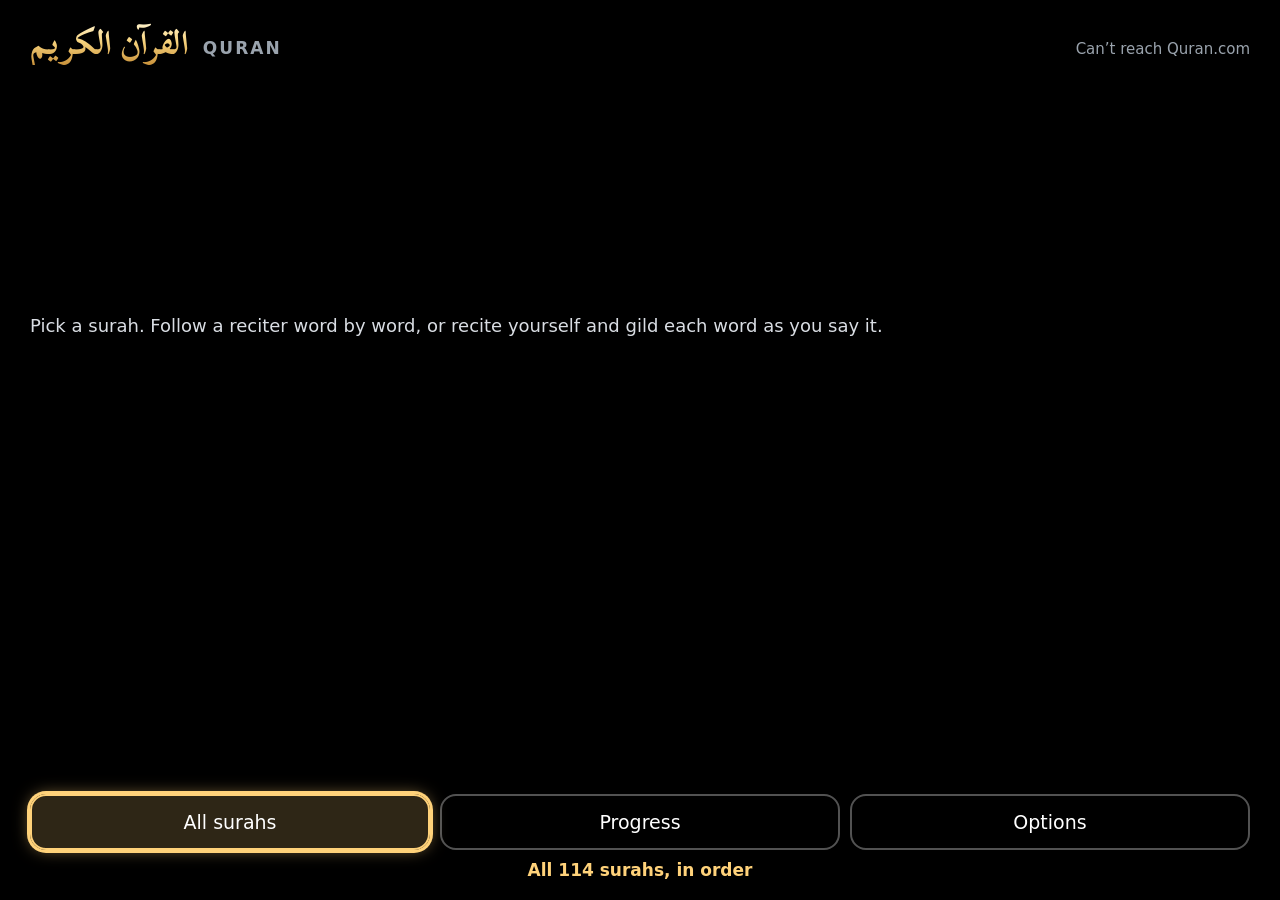
==== index.html @ 89f9471c "Photographer recheck fixes: medallion timing, whole-line box, unclear words - Follow the reciter: th" ====
<!doctype html>
<html lang="en">
<head>
  <meta charset="utf-8">
  <meta name="viewport" content="width=device-width, initial-scale=1">
  <meta name="application-name" content="Quran">
  <meta name="description" content="Follow a Quran recitation word by word on Meta Ray-Ban Display, or recite yourself: pinch on each word, or let your phone listen and gild each word as you say it. Text, word meanings and timing from Quran.com; recitations from QuranicAudio.">
  <meta name="mrbd-web-app-capable" content="yes">
  <meta name="robots" content="noindex, nofollow">
  <meta name="theme-color" content="#000000">
  <title>Quran</title>
  <link rel="icon" href="icon.svg" type="image/svg+xml">
  <link rel="preconnect" href="https://fonts.googleapis.com">
  <link rel="preconnect" href="https://fonts.gstatic.com" crossorigin>
  <!-- Three Arabic fonts (Options → Arabic font); only the one in use is downloaded. -->
  <link rel="stylesheet" href="https://fonts.googleapis.com/css2?family=Amiri+Quran&family=Noto+Naskh+Arabic:wght@500;700&family=Scheherazade+New:wght@500;700&display=swap">
  <link rel="stylesheet" href="style.css">
</head>
<body>
  <main>
    <!-- Home: carry on where you stopped, or pick a surah. -->
    <section id="home" class="screen" aria-labelledby="homeTitle">
      <header class="head">
        <h1 id="homeTitle"><span class="title-ar" lang="ar" dir="rtl">القرآن الكريم</span><span class="title-en">Quran</span></h1>
        <span class="headside"><span id="homeNote" class="dim"></span><span class="batt" data-batt hidden></span></span>
      </header>
      <button id="resume" class="card" data-tip="Carry on where you stopped" hidden>
        <span class="eyebrow">Continue</span>
        <span class="cardline"><span id="resumeName" class="big"></span><span id="resumeArabic" class="ar-name" lang="ar" dir="rtl"></span></span>
        <span id="resumeMeta" class="dim"></span>
      </button>
      <div id="picks" class="picks"></div>
      <p id="homeHint" class="hint" hidden>Pick a surah. Follow a reciter word by word, or recite yourself and gild each word as you say it.</p>
      <div class="row3">
        <button id="allSurahs" class="pill" data-tip="All 114 surahs, in order"><span>All surahs</span></button>
        <button id="homeProgress" class="pill" data-tip="Ayahs you recited, hints and time"><span>Progress</span></button>
        <button id="homeOptions" class="pill" data-tip="Reciter, font, effects and more"><span>Options</span></button>
      </div>
      <p id="tip-home" class="tip" aria-hidden="true"></p>
    </section>

    <!-- All 114 surahs. -->
    <section id="list" class="screen" aria-labelledby="listTitle" hidden>
      <header class="head">
        <h2 id="listTitle" tabindex="-1">Surahs</h2>
        <span id="tip-list" class="dim headtip" data-default="Swipe left or right to jump ten">Swipe left or right to jump ten</span>
      </header>
      <ol id="surahs" class="surahs"></ol>
    </section>

    <!-- Reader: one ayah at a time. Recited words are gilded; the word being said is brightest. -->
    <section id="reader" class="screen reader" aria-label="Recitation" hidden>
      <header class="topline">
        <span id="where" class="where"></span>
        <span id="who" class="who"><span id="liveDot" class="dot" aria-hidden="true"></span><span id="whoText"></span><span class="batt" data-batt hidden></span></span>
      </header>
      <div class="rule" aria-hidden="true"><span class="rule-gem"></span></div>
      <div id="textbox" class="textbox" tabindex="-1" aria-label="Ayah text">
        <p id="ayah" class="ayah" lang="ar" dir="rtl"></p>
        <span id="comet" class="comet" aria-hidden="true"></span>
      </div>
      <canvas id="fx" class="fx" aria-hidden="true"></canvas>
      <p id="gloss" class="gloss" aria-live="off"></p>
      <p id="meaning" class="meaning"></p>
      <div class="controls">
        <button id="prevAyah" class="round" aria-label="Previous ayah">
          <svg viewBox="0 0 24 24" aria-hidden="true"><path d="M6 5h2.2v14H6zM19 5.6v12.8a.8.8 0 0 1-1.2.7L9.5 12.7a.8.8 0 0 1 0-1.4l8.3-6.4a.8.8 0 0 1 1.2.7z"/></svg>
        </button>
        <button id="play" class="round primary" aria-label="Play">
          <svg id="playIcon" viewBox="0 0 24 24" aria-hidden="true"><path d="M8 5.4v13.2a.9.9 0 0 0 1.4.8l10.2-6.6a.9.9 0 0 0 0-1.6L9.4 4.6A.9.9 0 0 0 8 5.4z"/></svg>
          <svg id="pauseIcon" viewBox="0 0 24 24" aria-hidden="true" hidden><rect x="6" y="5" width="4.2" height="14" rx="1.2"/><rect x="13.8" y="5" width="4.2" height="14" rx="1.2"/></svg>
        </button>
        <button id="hint" class="round primary" aria-label="Hint for the next word" hidden>
          <svg viewBox="0 0 24 24" aria-hidden="true"><path d="M12 2.5a6.8 6.8 0 0 0-4 12.3c.6.5 1 1.2 1 2V18h6v-1.2c0-.8.4-1.5 1-2A6.8 6.8 0 0 0 12 2.5zM9.2 19.6h5.6v1a1.4 1.4 0 0 1-1.4 1.4h-2.8a1.4 1.4 0 0 1-1.4-1.4z"/></svg>
        </button>
        <button id="voice" class="round" aria-label="Follow my voice" aria-pressed="false" hidden>
          <svg viewBox="0 0 24 24" aria-hidden="true"><path d="M12 2.6a3.4 3.4 0 0 0-3.4 3.4v6a3.4 3.4 0 0 0 6.8 0V6A3.4 3.4 0 0 0 12 2.6z"/><path d="M6.2 11.2a.9.9 0 0 0-1.8 0 7.6 7.6 0 0 0 6.7 7.5v2.2a.9.9 0 0 0 1.8 0v-2.2a7.6 7.6 0 0 0 6.7-7.5.9.9 0 0 0-1.8 0 5.8 5.8 0 0 1-11.6 0z"/></svg>
        </button>
        <button id="nextAyah" class="round" aria-label="Next ayah">
          <svg viewBox="0 0 24 24" aria-hidden="true"><path d="M15.8 5H18v14h-2.2zM5 5.6v12.8a.8.8 0 0 0 1.2.7l8.3-6.4a.8.8 0 0 0 0-1.4L6.2 4.9a.8.8 0 0 0-1.2.7z"/></svg>
        </button>
        <button id="mode" class="round" aria-label="Recite it yourself">
          <svg id="modeListen" viewBox="0 0 24 24" aria-hidden="true"><path d="M12 3a8 8 0 0 0-8 8v5.5A2.5 2.5 0 0 0 6.5 19H8v-7H6v-1a6 6 0 0 1 12 0v1h-2v7h1.5a2.5 2.5 0 0 0 2.5-2.5V11a8 8 0 0 0-8-8z"/></svg>
          <svg id="modeRecite" viewBox="0 0 24 24" aria-hidden="true" hidden><path d="M9.5 2.8a1.7 1.7 0 0 1 1.7 1.7v6.1l.9-.1V8.3a1.7 1.7 0 1 1 3.4 0v2.5l.6-.1a1.7 1.7 0 0 1 2 1.6v3.4c0 3.6-2.6 6.5-6.1 6.5h-.6a6 6 0 0 1-5-2.7l-2.6-4a1.6 1.6 0 0 1 2.4-2.1l1.6 1.4V4.5a1.7 1.7 0 0 1 1.7-1.7z"/></svg>
        </button>
        <button id="readerOptions" class="round" aria-label="Options">
          <svg viewBox="0 0 24 24" aria-hidden="true"><circle cx="5" cy="12" r="2.2"/><circle cx="12" cy="12" r="2.2"/><circle cx="19" cy="12" r="2.2"/></svg>
        </button>
      </div>
      <p id="tip" class="tip" aria-hidden="true"></p>
    </section>

    <!-- Progress: what he marked and the hints he used, kept on the glasses. -->
    <section id="progress" class="screen" aria-labelledby="progTitle" hidden>
      <header class="head">
        <h2 id="progTitle" tabindex="-1">Your progress</h2>
        <span id="tip-progress" class="dim headtip" data-default="Kept on these glasses">Kept on these glasses</span>
      </header>
      <div id="progBody" class="progbody"></div>
      <p class="credit">These are the words and ayahs you marked yourself and the hints you used. They do not judge your recitation or your tajwīd.</p>
    </section>

    <!-- Options: swipe up/down to pick, left/right to change. -->
    <section id="options" class="screen" aria-labelledby="optTitle" hidden>
      <header class="head">
        <h2 id="optTitle">Options</h2>
        <span id="tip-options" class="dim headtip" data-default="Swipe left or right to change">Swipe left or right to change</span>
      </header>
      <div id="optRows" class="optrows"></div>
      <p class="credit">Text, meanings and timing: Quran.com. Recitations: QuranicAudio; “aligned” reciters: mp3quran.net. English: Saheeh International. It does not check tajwīd.</p>
    </section>

    <div id="toast" class="toast" role="status" aria-live="polite" hidden></div>
  </main>
  <audio id="audio" preload="none"></audio>
  <audio id="wordAudio" preload="none"></audio>
  <audio id="preview" preload="none"></audio>
  <script src="app.js"></script>
</body>
</html>
---- style.css ----
/* Quran on Meta Ray-Ban Display.
   The display is additive: black adds no light and reads as see-through, so the page stays black and
   only the words, a few hairlines and the focus glow are lit. Words not yet recited are a warm,
   restful white; recited words are gilded; the word being said is the brightest gold. Nothing moves
   on its own: the gilding advances only with the reciter or with the wearer's own marks. */
:root {
  --ink: #ffffff;
  --word: #ece7dc;              /* calm, slightly warm white */
  --word-ahead: rgba(236, 231, 220, 0.7); /* words still to come: dimmer than gold, so the eye follows the gilding */
  --soft: #d9dde3;
  --dim: #9aa3ad;
  --hair: rgba(255, 255, 255, 0.32);
  --gold: #ffd27a;
  --gold-soft: rgba(255, 210, 122, 0.18);
  --glow: 0 0 0 3px var(--gold), 0 0 16px rgba(255, 210, 122, 0.5);
  /* Gilding: pale highlight at the top of the letters, deep gold at the base. */
  --gilt: linear-gradient(180deg, #fff3cf 0%, #f6d27c 46%, #c9923b 100%);
  --gilt-now: linear-gradient(180deg, #fffdf4 0%, #ffe7a8 42%, #f4bf55 100%);
  /* Scheherazade New by default: open letterforms and sturdy strokes read best on the see-through
     display, and it carries every Uthmani mark. Amiri Quran and Noto Naskh are in Options → Arabic font. */
  --arabic: "Scheherazade New", "Amiri Quran", "Noto Naskh Arabic", serif;
  --arabic-weight: 500;
  --arabic-bold: 700;
}
/* Amiri Quran has one weight only; a synthetic bold would smear it. */
html[data-script="amiri"] { --arabic: "Amiri Quran", "Scheherazade New", serif; --arabic-weight: 400; --arabic-bold: 400; }
html[data-script="noto"] { --arabic: "Noto Naskh Arabic", "Scheherazade New", serif; --arabic-weight: 500; --arabic-bold: 700; }

* { box-sizing: border-box; }
[hidden] { display: none !important; }

html, body {
  margin: 0;
  inline-size: 100%;
  block-size: 100%;
  background: #000;
  color: var(--ink);
  font-family: system-ui, -apple-system, "Segoe UI", Roboto, sans-serif;
  -webkit-font-smoothing: antialiased;
}

main { block-size: 100%; position: relative; }

.screen {
  display: flex;
  flex-direction: column;
  gap: 14px;
  block-size: 100%;
  padding: 22px 30px 18px;
  overflow: hidden;
}

svg { fill: currentColor; }
p { margin: 0; }
h1, h2 { margin: 0; font-weight: 750; letter-spacing: -0.01em; }
h1 { font-size: 32px; }
h2 { font-size: 27px; }
h2:focus { outline: none; }
.dim { color: var(--dim); font-size: 15px; }
.head { display: flex; align-items: baseline; justify-content: space-between; gap: 12px; flex: none; }
/* Header explanations double as the screen's tip line: the focused row's explanation replaces the
   default text, then fades back. */
.headtip { text-align: end; min-inline-size: 0; white-space: nowrap; overflow: hidden; text-overflow: ellipsis; transition: color 160ms ease; }
.headtip.on { color: var(--gold); }
.headside { display: inline-flex; align-items: center; gap: 12px; }

/* Home title: the name of the Book in gilded script, the app's name small beside it. */
h1 { display: flex; align-items: baseline; gap: 14px; }
.title-ar {
  font-family: var(--arabic); font-weight: var(--arabic-bold); font-size: 34px; line-height: 1.25;
  background: var(--gilt); -webkit-background-clip: text; background-clip: text; color: transparent;
}
.title-en { font-size: 17px; font-weight: 650; letter-spacing: 0.12em; text-transform: uppercase; color: var(--dim); }

/* Glasses battery, when the browser reports it. */
.batt { display: inline-flex; align-items: center; gap: 5px; font-size: 14px; color: var(--dim); font-variant-numeric: tabular-nums; }
.batt svg { inline-size: 20px; block-size: 12px; }
.batt.low { color: #ff9d8a; }
.batt.charging { color: var(--gold); }

button {
  display: inline-grid; place-items: center;
  border: 2px solid var(--hair); background: transparent; color: var(--ink);
  font: inherit; cursor: pointer; padding: 0; outline: none;
  -webkit-tap-highlight-color: transparent;
}
button:focus { border-color: var(--gold); background: var(--gold-soft); box-shadow: var(--glow); }
button:active { transform: scale(0.95); }
button[disabled] { opacity: 0.35; }

/* ---- home ---------------------------------------------------------------------------------- */
.card {
  display: flex; flex-direction: column; align-items: flex-start; gap: 4px;
  inline-size: 100%; padding: 14px 20px 16px; border-radius: 20px; text-align: start; flex: none;
}
.eyebrow { font-size: 14px; letter-spacing: 0.08em; text-transform: uppercase; color: var(--gold); }
.cardline { display: flex; align-items: baseline; justify-content: space-between; gap: 16px; inline-size: 100%; }
.big { font-size: 30px; font-weight: 750; }
.ar-name { font-family: var(--arabic); font-weight: var(--arabic-weight); font-size: 34px; line-height: 1.2; color: var(--soft); }
button:focus .ar-name { background: var(--gilt); -webkit-background-clip: text; background-clip: text; color: transparent; }
.picks { display: grid; grid-template-columns: repeat(3, minmax(0, 1fr)); gap: 10px; flex: none; }
.pick { display: flex; flex-direction: column; align-items: center; gap: 2px; padding: 6px 6px 10px; border-radius: 16px; min-block-size: 92px; }
.pick .ar-name { font-size: 28px; line-height: 1.75; }
.pick .en { font-size: 15px; line-height: 1.2; color: var(--soft); white-space: nowrap; overflow: hidden; text-overflow: ellipsis; max-inline-size: 100%; }
.hint { font-size: 18px; line-height: 1.4; color: var(--soft); margin: auto 0; }
.row3 { display: grid; grid-template-columns: repeat(3, minmax(0, 1fr)); gap: 10px; flex: none; margin-top: auto; }
.pill { block-size: 56px; border-radius: 16px; font-size: 19px; }

/* ---- surah list ------------------------------------------------------------------------------ */
.surahs { list-style: none; margin: 0; padding: 8px 12px 14px; display: flex; flex-direction: column; gap: 8px; min-block-size: 0; overflow: auto; scrollbar-width: none; }
.surahs::-webkit-scrollbar { display: none; }
.surahs button {
  inline-size: 100%; display: grid; grid-template-columns: 44px minmax(0, 1fr) auto; align-items: center; justify-items: start; gap: 14px;
  padding: 6px 16px; border-radius: 16px; border-width: 1.5px; text-align: start; min-block-size: 64px;
}
.surahs button .num { justify-self: center; }
.surahs button .ar-name { justify-self: end; line-height: 1.6; }
.num { font-size: 17px; color: var(--dim); font-variant-numeric: tabular-nums; text-align: center; }
.names { min-inline-size: 0; display: flex; flex-direction: column; }
.names .en { font-size: 20px; white-space: nowrap; overflow: hidden; text-overflow: ellipsis; }
.names .sub { font-size: 14px; color: var(--dim); white-space: nowrap; overflow: hidden; text-overflow: ellipsis; }
.surahs .ar-name { font-size: 26px; }
.surahs button:focus .num { color: var(--gold); }

/* ---- reader --------------------------------------------------------------------------------- */
.reader { gap: 10px; padding-block-end: 12px; position: relative; }
.topline { display: flex; align-items: center; justify-content: space-between; gap: 12px; font-size: 15px; color: var(--dim); flex: none; min-block-size: 20px; }
.where { white-space: nowrap; overflow: hidden; text-overflow: ellipsis; color: var(--soft); } /* carries the surah and ayah: readable outdoors */
.who { display: inline-flex; align-items: center; gap: 8px; white-space: nowrap; font-variant-numeric: tabular-nums; }
.dot { inline-size: 8px; block-size: 8px; border-radius: 50%; background: var(--dim); }
.dot.live { background: var(--gold); box-shadow: 0 0 8px var(--gold); }
/* A fine gold rule under the top line with a small lozenge at its centre: with the ayah medallion,
   the only ornament. */
.rule {
  flex: none; position: relative; block-size: 1px; margin-block: -4px 0;
  background: linear-gradient(90deg, transparent, rgba(255, 210, 122, 0.55) 20%, rgba(255, 210, 122, 0.55) 80%, transparent);
}
.rule-gem {
  position: absolute; inset-inline-start: 50%; inset-block-start: 50%; inline-size: 7px; block-size: 7px;
  margin: -3.5px 0 0 -3.5px; transform: rotate(45deg); border: 1px solid rgba(255, 210, 122, 0.8); background: #000;
}

/* Its own layer, so the streak can pass behind the letters. */
.textbox { flex: 1; min-block-size: 0; overflow: hidden auto; scrollbar-width: none; display: flex; border-radius: 18px; outline: none; position: relative; isolation: isolate; }
.textbox::-webkit-scrollbar { display: none; }
/* In Recite myself the text itself takes the pinches; a gold frame says so (strong enough to read
   over a bright sky). */
.textbox:focus { box-shadow: inset 0 0 0 2px var(--gold); }
.ayah {
  margin: auto 0; inline-size: 100%; padding-inline: 6px;
  font-family: var(--arabic); font-weight: var(--arabic-weight); font-size: 44px; line-height: 1.95; text-align: center;
  word-spacing: 0.06em; color: var(--word);
}
/* Light follows the recitation: words still to come are the dimmest, gilded words glow gold and the
   word being said is the brightest thing on screen. */
/* A word never breaks across lines: Quran.com sends a pause sign inside its word after a space, and a
   break there carried the sign to the next line, over another word. */
.ayah .w { position: relative; color: var(--word-ahead); white-space: nowrap; }
.ayah .w.said, .ayah .w.now, .ayah .end.done {
  background: var(--gilt);
  -webkit-background-clip: text; background-clip: text;
  color: transparent;
  /* The gold is painted inside each word's box; pause marks such as ۛ and ۚ sit just outside the
     glyph box, so the box is widened (without moving anything) to keep them. */
  padding: 0.34em 0.3em; margin: -0.34em -0.3em;
}
/* The word being said: the brightest gold, a soft halo, and a gold line under it that does not rely
   on colour alone. */
.ayah .w.now {
  background: var(--gilt-now);
  -webkit-background-clip: text; background-clip: text;
  filter: drop-shadow(0 0 7px rgba(255, 196, 90, 0.55));
  text-decoration: underline 2px var(--gold); text-decoration-skip-ink: none; text-underline-offset: 0.42em;
}
/* Follow my voice: a word the phone heard but could not make out keeps its gold (never dimmer than the
   words still to come) and carries a dotted gold line that says "not sure". */
.ayah .w.said.unclear {
  text-decoration: underline dotted 2px var(--gold); text-decoration-skip-ink: none; text-underline-offset: 0.42em;
}
/* Where the wearer is in Recite myself: a gold line under the next word, at the text (not the box). */
.ayah .w.next {
  text-decoration: underline 2px rgba(255, 210, 122, 0.7); text-decoration-skip-ink: none; text-underline-offset: 0.42em;
}
.ayah .w.veiled {
  color: transparent;
  text-decoration: underline dotted 2px rgba(255, 255, 255, 0.35); text-decoration-skip-ink: none; text-underline-offset: 0.42em;
}
.ayah .w.veiled.next { text-decoration-color: rgba(255, 210, 122, 0.75); }
/* Hint, step one in Memorise: the first letter shows where the hidden word begins. */
.ayah .w.lettered::before {
  content: attr(data-first); position: absolute; inset-inline-start: 0; inset-block-start: 0;
  color: var(--gold);
}
/* Hint, step two: the word itself, still to be gilded by the wearer's own mark. */
.ayah .w.hinted {
  color: var(--word); opacity: 0.8;
  text-decoration: underline dotted 2px rgba(255, 210, 122, 0.75); text-decoration-skip-ink: none; text-underline-offset: 0.42em;
}
/* Solid gold: it carries the ayah number, and fine lines at lower light vanish outdoors. */
.ayah .end { color: #e9c27a; font-size: 0.82em; }
.ayah .end.done { filter: drop-shadow(0 0 6px rgba(255, 196, 90, 0.5)); }
.ayah.loading { font-family: inherit; font-size: 20px; color: var(--dim); }

/* ---- effects (Options → Effects; off with reduced motion). All run once on a change, none idle. */
/* Gilding arrives as a light passing through the letters, in reading direction (right to left). */
@keyframes gild-sweep { from { background-position: 0% 0, 0 0; } to { background-position: 100% 0, 0 0; } }
.fx-calm .ayah .w.said.sweep, .fx-full .ayah .w.said.sweep {
  background: linear-gradient(100deg, transparent 38%, #fff3cf 50%, transparent 62%), var(--gilt);
  background-size: 300% 100%, 100% 100%;
  -webkit-background-clip: text; background-clip: text;
  animation: gild-sweep 760ms cubic-bezier(0.3, 0.2, 0.5, 0.95) 1;
}
/* A soft streak from the last word to the word now being said (Follow the reciter). */
.comet {
  position: absolute; inset-block-start: 0; inset-inline-start: 0; inline-size: 0; block-size: 0;
  border-radius: 999px; pointer-events: none; opacity: 0; z-index: -1;
  background: radial-gradient(closest-side, rgba(255, 226, 150, 0.8), rgba(255, 196, 90, 0.28) 60%, transparent);
  filter: blur(6px);
}
/* Gold sparks when an ayah is complete. */
.fx { position: absolute; inset: 0; inline-size: 100%; block-size: 100%; pointer-events: none; }

.gloss { flex: none; min-block-size: 26px; text-align: center; font-size: 20px; color: var(--gold); white-space: nowrap; overflow: hidden; text-overflow: ellipsis; }
.gloss .tr { color: var(--soft); font-style: italic; }
/* Three lines of the English meaning; a longer one moves on with the recitation a line at a time and
   fades at the bottom while more follows (it was cut off in 18.5% of ayahs). */
.meaning {
  flex: none; font-size: 17px; line-height: 1.32; color: var(--soft); text-align: center;
  max-block-size: calc(3 * 1.32em); overflow: hidden;
}
.meaning.more { -webkit-mask-image: linear-gradient(to bottom, #000 64%, transparent); mask-image: linear-gradient(to bottom, #000 64%, transparent); }

.controls { display: flex; justify-content: center; align-items: center; gap: 18px; flex: none; }
.round { border-radius: 50%; inline-size: 64px; block-size: 64px; position: relative; }
.round svg { inline-size: 28px; block-size: 28px; }
/* Softer than pure white at rest, so the gilded text stays the brightest thing; focus makes it gold. */
.round.primary { inline-size: 80px; block-size: 80px; border: 3px solid rgba(236, 231, 220, 0.6); }
.round.primary svg { inline-size: 38px; block-size: 38px; }
#hint.primary { border-color: rgba(255, 210, 122, 0.85); color: var(--gold); }
/* Listening: the microphone button fills with gold light while the phone follows the voice (the Hint
   button beside it is a ring only), and the top line says Listening in gold. */
#voice.on { border-color: rgba(255, 210, 122, 0.85); color: var(--gold); background: var(--gold-soft); }
.who.listening { color: var(--gold); }
/* One line always, so a tip never shifts the text above it. */
.tip { flex: none; min-block-size: 22px; text-align: center; font-size: 17px; font-weight: 650; color: var(--gold); opacity: 0; margin-block-start: -4px; white-space: nowrap; overflow: hidden; text-overflow: ellipsis; }
.tip.on { opacity: 1; }

/* ---- progress ------------------------------------------------------------------------------- */
.progbody { display: flex; flex-direction: column; gap: 10px; min-block-size: 0; overflow: auto; scrollbar-width: none; padding: 3px 4px 6px; }
.progbody::-webkit-scrollbar { display: none; }
.prow { flex: none; padding: 10px 16px 12px; border: 1.5px solid var(--hair); border-radius: 16px; outline: none; }
.prow:focus { border-color: var(--gold); background: var(--gold-soft); box-shadow: var(--glow); }
.prow .lab { font-size: 13px; letter-spacing: 0.06em; text-transform: uppercase; color: var(--dim); }
.prow .val { font-size: 21px; font-weight: 700; margin-block-start: 2px; }
.prow .sub { font-size: 15px; color: var(--soft); margin-block-start: 2px; }
.bar { block-size: 4px; border-radius: 2px; background: rgba(255, 255, 255, 0.18); margin-block-start: 8px; overflow: hidden; }
.bar > span { display: block; block-size: 100%; background: var(--gilt); }
.prow ol { list-style: none; margin: 4px 0 0; padding: 0; display: flex; flex-direction: column; gap: 3px; font-size: 15px; color: var(--soft); }

/* ---- options -------------------------------------------------------------------------------- */
.optrows { display: flex; flex-direction: column; gap: 8px; min-block-size: 0; overflow: auto; scrollbar-width: none; padding: 8px 12px 14px; } /* room for the focus glow */
.optrows::-webkit-scrollbar { display: none; }
.orow {
  flex: none; display: grid; grid-template-columns: 150px minmax(0, 1fr); align-items: center; gap: 12px;
  min-block-size: 54px; padding: 0 16px; border: 1.5px solid var(--hair); border-radius: 16px; outline: none;
}
.orow .lab { font-size: 19px; }
.orow .val { display: flex; justify-content: space-between; align-items: center; font-size: 19px; font-weight: 700; min-inline-size: 0; }
.orow .val .v { white-space: nowrap; overflow: hidden; text-overflow: ellipsis; padding: 0 6px; }
.orow .arrow { color: var(--dim); font-size: 26px; line-height: 1; }
.orow:focus { border-color: var(--gold); background: var(--gold-soft); box-shadow: var(--glow); }
.orow:focus .arrow { color: var(--gold); }
/* Arabic font: a word in the chosen font beside its name. */
.orow .val .sample { font-family: var(--arabic); font-weight: var(--arabic-weight); font-size: 24px; line-height: 1.3; color: var(--gold); white-space: nowrap; }
/* While a reciter's voice previews, its name carries a small gold sound mark. */
.orow.previewing .v::after { content: " ♪"; color: var(--gold); }
/* The reset row is an action, not a choice: one centred label. */
.orow.action { grid-template-columns: 1fr; text-align: center; }
.orow.action .lab { font-weight: 700; }
.orow.action.armed { border-color: rgba(255, 157, 138, 0.9); }
/* Armed for the second pinch: the focus ring itself turns warning red, so it is not hidden under gold. */
.orow.action.armed:focus { border-color: #ff9d8a; background: rgba(255, 157, 138, 0.16); box-shadow: 0 0 0 3px #ff9d8a, 0 0 16px rgba(255, 157, 138, 0.5); }
.orow.action.armed .lab { color: #ffb8a8; }
.credit { flex: none; margin-top: auto; font-size: 13px; line-height: 1.35; color: var(--dim); }

/* ---- toast ---------------------------------------------------------------------------------- */
.toasting .topline, .toasting .head { opacity: 0; }
.toast {
  position: absolute; inset-inline: 0; inset-block-start: 14px; margin-inline: auto; inline-size: max-content; max-inline-size: 84%;
  padding: 8px 18px; border-radius: 999px; border: 1.5px solid rgba(255, 210, 122, 0.6);
  color: var(--ink); font-size: 17px; background: rgba(255, 210, 122, 0.14);
}

@media (prefers-reduced-motion: no-preference) {
  button, .orow, .prow { transition: box-shadow 140ms ease, background-color 140ms ease, border-color 140ms ease, transform 90ms ease; }
  .tip { transition: opacity 180ms ease; }
  .ayah .w { transition: filter 140ms ease; }
}
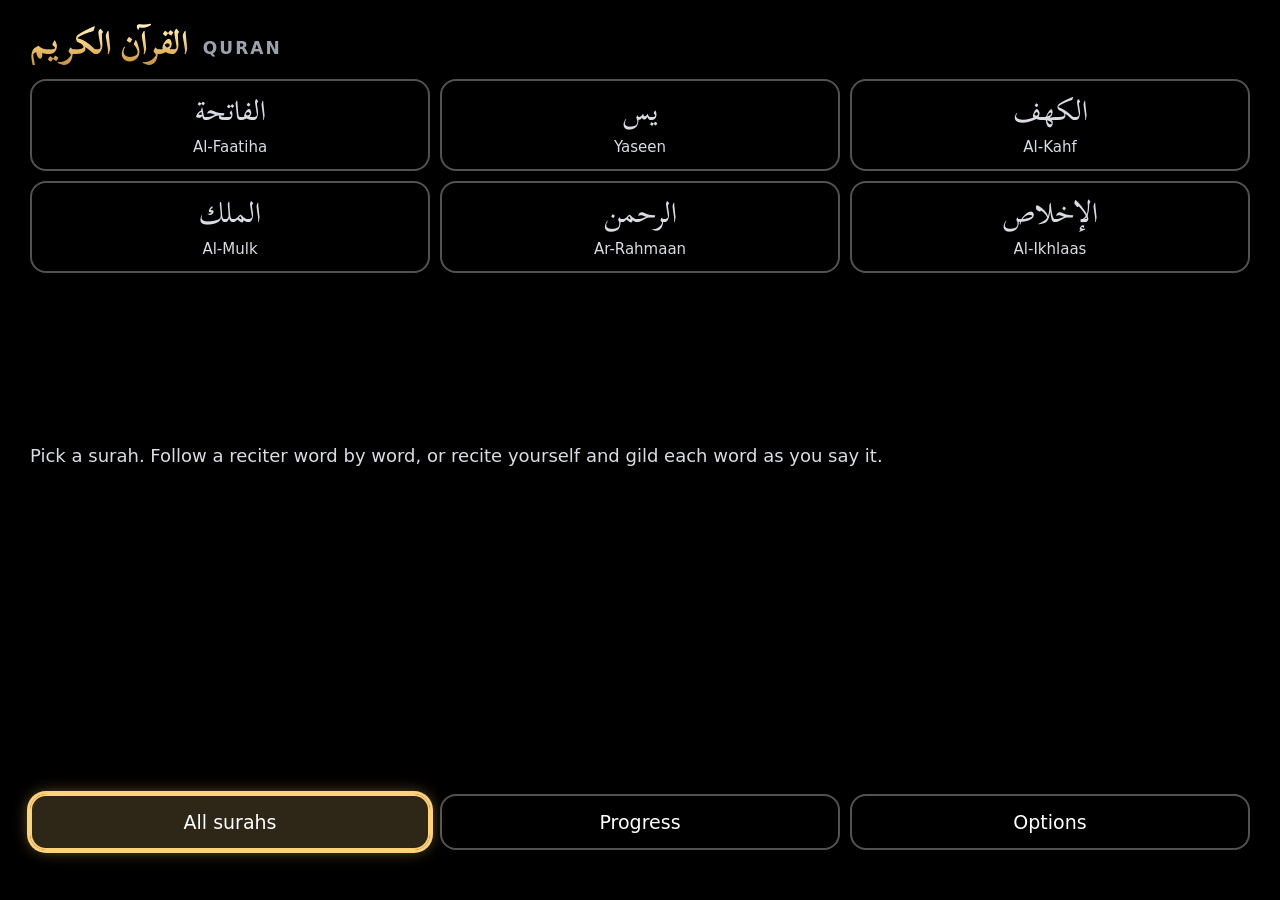
==== commit 28ae8e5d: "Keep the Arabic reader available during Quran service outages" ====
--- a/index.html
+++ b/index.html
@@ -4,7 +4,7 @@
   <meta charset="utf-8">
   <meta name="viewport" content="width=device-width, initial-scale=1">
   <meta name="application-name" content="Quran">
-  <meta name="description" content="Follow a Quran recitation word by word on Meta Ray-Ban Display, or recite yourself: pinch on each word, or let your phone listen and gild each word as you say it. Text, word meanings and timing from Quran.com; recitations from QuranicAudio.">
+  <meta name="description" content="Follow a Quran recitation word by word on Meta Ray-Ban Display, or recite yourself: pinch on each word, or let your phone listen and gild each word as you say it. Text, word meanings, word audio and timing from Quran.com; recitations from QuranicAudio, and aligned recitations from mp3quran.net timed by Bakar Studio.">
   <meta name="mrbd-web-app-capable" content="yes">
   <meta name="robots" content="noindex, nofollow">
   <meta name="theme-color" content="#000000">
@@ -21,12 +21,12 @@
     <!-- Home: carry on where you stopped, or pick a surah. -->
     <section id="home" class="screen" aria-labelledby="homeTitle">
       <header class="head">
-        <h1 id="homeTitle"><span class="title-ar" lang="ar" dir="rtl">القرآن الكريم</span><span class="title-en">Quran</span></h1>
+        <h1 id="homeTitle"><span class="title-ar" lang="ar" dir="rtl" translate="no">القرآن الكريم</span><span class="title-en">Quran</span></h1>
         <span class="headside"><span id="homeNote" class="dim"></span><span class="batt" data-batt hidden></span></span>
       </header>
       <button id="resume" class="card" data-tip="Carry on where you stopped" hidden>
         <span class="eyebrow">Continue</span>
-        <span class="cardline"><span id="resumeName" class="big"></span><span id="resumeArabic" class="ar-name" lang="ar" dir="rtl"></span></span>
+        <span class="cardline"><span id="resumeName" class="big"></span><span id="resumeArabic" class="ar-name" lang="ar" dir="rtl" translate="no"></span></span>
         <span id="resumeMeta" class="dim"></span>
       </button>
       <div id="picks" class="picks"></div>
@@ -45,6 +45,8 @@
         <h2 id="listTitle" tabindex="-1">Surahs</h2>
         <span id="tip-list" class="dim headtip" data-default="Swipe left or right to jump ten">Swipe left or right to jump ten</span>
       </header>
+      <p id="listStatus" role="status" hidden></p>
+      <button id="retryList" class="pill" hidden>Retry</button>
       <ol id="surahs" class="surahs"></ol>
     </section>
 
@@ -55,13 +57,19 @@
         <span id="who" class="who"><span id="liveDot" class="dot" aria-hidden="true"></span><span id="whoText"></span><span class="batt" data-batt hidden></span></span>
       </header>
       <div class="rule" aria-hidden="true"><span class="rule-gem"></span></div>
+      <p id="basmala" class="basmala" lang="ar" dir="rtl" translate="no" hidden></p>
       <div id="textbox" class="textbox" tabindex="-1" aria-label="Ayah text">
-        <p id="ayah" class="ayah" lang="ar" dir="rtl"></p>
+        <p id="ayah" class="ayah" lang="ar" dir="rtl" translate="no"></p>
         <span id="comet" class="comet" aria-hidden="true"></span>
       </div>
       <canvas id="fx" class="fx" aria-hidden="true"></canvas>
       <p id="gloss" class="gloss" aria-live="off"></p>
       <p id="meaning" class="meaning"></p>
+      <button id="retryAyah" class="pill" hidden>Retry loading ayah</button>
+      <p id="arabicSource" class="arabic-source" hidden>
+        Arabic only · <a href="https://tanzil.net/">Tanzil Project</a>
+        <button id="retryReader" type="button">Retry audio &amp; meanings</button>
+      </p>
       <div class="controls">
         <button id="prevAyah" class="round" aria-label="Previous ayah">
           <svg viewBox="0 0 24 24" aria-hidden="true"><path d="M6 5h2.2v14H6zM19 5.6v12.8a.8.8 0 0 1-1.2.7L9.5 12.7a.8.8 0 0 1 0-1.4l8.3-6.4a.8.8 0 0 1 1.2.7z"/></svg>
@@ -90,14 +98,14 @@
       <p id="tip" class="tip" aria-hidden="true"></p>
     </section>
 
-    <!-- Progress: what he marked and the hints he used, kept on the glasses. -->
+    <!-- Progress: what was gilded (by his pinches or his phone's listening) and the hints he used, kept on the glasses. -->
     <section id="progress" class="screen" aria-labelledby="progTitle" hidden>
       <header class="head">
         <h2 id="progTitle" tabindex="-1">Your progress</h2>
         <span id="tip-progress" class="dim headtip" data-default="Kept on these glasses">Kept on these glasses</span>
       </header>
       <div id="progBody" class="progbody"></div>
-      <p class="credit">These are the words and ayahs you marked yourself and the hints you used. They do not judge your recitation or your tajwīd.</p>
+      <p class="credit">These are the words and ayahs gilded by your pinches or by what your phone heard, and the hints you used. They do not judge your recitation or your tajwīd.</p>
     </section>
 
     <!-- Options: swipe up/down to pick, left/right to change. -->
@@ -107,7 +115,7 @@
         <span id="tip-options" class="dim headtip" data-default="Swipe left or right to change">Swipe left or right to change</span>
       </header>
       <div id="optRows" class="optrows"></div>
-      <p class="credit">Text, meanings and timing: Quran.com. Recitations: QuranicAudio; “aligned” reciters: mp3quran.net. English: Saheeh International. It does not check tajwīd.</p>
+      <p class="credit">Arabic reading text from the <a href="https://tanzil.net/">Tanzil Project</a>. Quran.Foundation (Quran.com) supplies online text, word meanings, word audio and timing. English: Saheeh International. Recitations: QuranicAudio; “aligned”: mp3quran.net, timed by Bakar Studio. Follow my voice: mrmuminov’s model, built on NVIDIA FastConformer (CC BY 4.0). Gilding does not check tajwīd.</p>
     </section>
 
     <div id="toast" class="toast" role="status" aria-live="polite" hidden></div>
--- a/style.css
+++ b/style.css
@@ -1,8 +1,9 @@
 /* Quran on Meta Ray-Ban Display.
    The display is additive: black adds no light and reads as see-through, so the page stays black and
    only the words, a few hairlines and the focus glow are lit. Words not yet recited are a warm,
-   restful white; recited words are gilded; the word being said is the brightest gold. Nothing moves
-   on its own: the gilding advances only with the reciter or with the wearer's own marks. */
+   restful white (in Recite myself the next one to say is in full light); recited words are gilded; the
+   word being said is the brightest gold. Nothing moves on its own: the gilding advances only with the
+   reciter or with the wearer's own marks. */
 :root {
   --ink: #ffffff;
   --word: #ece7dc;              /* calm, slightly warm white */
@@ -16,6 +17,8 @@
   /* Gilding: pale highlight at the top of the letters, deep gold at the base. */
   --gilt: linear-gradient(180deg, #fff3cf 0%, #f6d27c 46%, #c9923b 100%);
   --gilt-now: linear-gradient(180deg, #fffdf4 0%, #ffe7a8 42%, #f4bf55 100%);
+  /* Fainter gilding for a word the phone did not catch clearly (Follow my voice). */
+  --gilt-faint: linear-gradient(180deg, #e6d6ad 0%, #d6b56c 46%, #a97f3b 100%);
   /* Scheherazade New by default: open letterforms and sturdy strokes read best on the see-through
      display, and it carries every Uthmani mark. Amiri Quran and Noto Naskh are in Options → Arabic font. */
   --arabic: "Scheherazade New", "Amiri Quran", "Noto Naskh Arabic", serif;
@@ -125,8 +128,10 @@
 /* ---- reader --------------------------------------------------------------------------------- */
 .reader { gap: 10px; padding-block-end: 12px; position: relative; }
 .topline { display: flex; align-items: center; justify-content: space-between; gap: 12px; font-size: 15px; color: var(--dim); flex: none; min-block-size: 20px; }
-.where { white-space: nowrap; overflow: hidden; text-overflow: ellipsis; color: var(--soft); } /* carries the surah and ayah: readable outdoors */
-.who { display: inline-flex; align-items: center; gap: 8px; white-space: nowrap; font-variant-numeric: tabular-nums; }
+/* The place (surah and ayah) is never trimmed; if anything has to give, it is the end of the status. */
+.where { flex: none; white-space: nowrap; color: var(--soft); } /* carries the surah and ayah: readable outdoors */
+.who { display: inline-flex; align-items: center; gap: 8px; min-inline-size: 0; white-space: nowrap; font-variant-numeric: tabular-nums; }
+#whoText { min-inline-size: 0; overflow: hidden; text-overflow: ellipsis; }
 .dot { inline-size: 8px; block-size: 8px; border-radius: 50%; background: var(--dim); }
 .dot.live { background: var(--gold); box-shadow: 0 0 8px var(--gold); }
 /* A fine gold rule under the top line with a small lozenge at its centre: with the ayah medallion,
@@ -172,13 +177,14 @@
   filter: drop-shadow(0 0 7px rgba(255, 196, 90, 0.55));
   text-decoration: underline 2px var(--gold); text-decoration-skip-ink: none; text-underline-offset: 0.42em;
 }
-/* Follow my voice: a word the phone heard but could not make out keeps its gold (never dimmer than the
-   words still to come) and carries a dotted gold line that says "not sure". */
-.ayah .w.said.unclear {
-  text-decoration: underline dotted 2px var(--gold); text-decoration-skip-ink: none; text-underline-offset: 0.42em;
-}
-/* Where the wearer is in Recite myself: a gold line under the next word, at the text (not the box). */
+/* Follow my voice: a word the phone heard but could not make out is gilded in a fainter gold, with no
+   line of its own (dotted lines belong to Memorise and hints). It stays brighter than the words still
+   to come, and the reader says once what it means. */
+.ayah .w.said.unclear { background: var(--gilt-faint); -webkit-background-clip: text; background-clip: text; }
+/* Where the wearer is in Recite myself: the word to say next is in full light, brighter than the gold
+   behind it, with a gold line under it at the text (not the box). */
 .ayah .w.next {
+  color: var(--word);
   text-decoration: underline 2px rgba(255, 210, 122, 0.7); text-decoration-skip-ink: none; text-underline-offset: 0.42em;
 }
 .ayah .w.veiled {
@@ -210,6 +216,11 @@
   -webkit-background-clip: text; background-clip: text;
   animation: gild-sweep 760ms cubic-bezier(0.3, 0.2, 0.5, 0.95) 1;
 }
+.fx-calm .ayah .w.said.unclear.sweep, .fx-full .ayah .w.said.unclear.sweep {
+  background: linear-gradient(100deg, transparent 38%, #fff3cf 50%, transparent 62%), var(--gilt-faint);
+  background-size: 300% 100%, 100% 100%;
+  -webkit-background-clip: text; background-clip: text;
+}
 /* A soft streak from the last word to the word now being said (Follow the reciter). */
 .comet {
   position: absolute; inset-block-start: 0; inset-inline-start: 0; inline-size: 0; block-size: 0;
@@ -237,8 +248,9 @@
 .round.primary { inline-size: 80px; block-size: 80px; border: 3px solid rgba(236, 231, 220, 0.6); }
 .round.primary svg { inline-size: 38px; block-size: 38px; }
 #hint.primary { border-color: rgba(255, 210, 122, 0.85); color: var(--gold); }
-/* Listening: the microphone button fills with gold light while the phone follows the voice (the Hint
-   button beside it is a ring only), and the top line says Listening in gold. */
+/* Listening: the microphone button fills with gold light only while the phone says it is listening
+   (not while asking or getting ready; the top line says those), the Hint button beside it is a ring
+   only, and the top line says Listening in gold. */
 #voice.on { border-color: rgba(255, 210, 122, 0.85); color: var(--gold); background: var(--gold-soft); }
 .who.listening { color: var(--gold); }
 /* One line always, so a tip never shifts the text above it. */
@@ -281,18 +293,34 @@
 /* Armed for the second pinch: the focus ring itself turns warning red, so it is not hidden under gold. */
 .orow.action.armed:focus { border-color: #ff9d8a; background: rgba(255, 157, 138, 0.16); box-shadow: 0 0 0 3px #ff9d8a, 0 0 16px rgba(255, 157, 138, 0.5); }
 .orow.action.armed .lab { color: #ffb8a8; }
-.credit { flex: none; margin-top: auto; font-size: 13px; line-height: 1.35; color: var(--dim); }
+/* Armed, the list of what Reset restores takes the whole header line for its three seconds. The title
+   keeps its space, so nothing below moves. */
+#options.resetting .head { position: relative; }
+#options.resetting .head h2 { visibility: hidden; }
+#options.resetting .headtip { position: absolute; inset-inline: 0; inset-block-start: 50%; transform: translateY(-50%); text-align: start; }
+.credit { flex: none; margin-top: auto; font-size: 13px; line-height: 1.35; color: var(--dim); text-wrap: pretty; } /* no lone last word */
 
 /* ---- toast ---------------------------------------------------------------------------------- */
 .toasting .topline, .toasting .head { opacity: 0; }
 .toast {
   position: absolute; inset-inline: 0; inset-block-start: 14px; margin-inline: auto; inline-size: max-content; max-inline-size: 84%;
   padding: 8px 18px; border-radius: 999px; border: 1.5px solid rgba(255, 210, 122, 0.6);
-  color: var(--ink); font-size: 17px; background: rgba(255, 210, 122, 0.14);
-}
+  /* The same faint gold as before, but opaque (14% gold over black), so the rule and the text's frame
+     under a two-line message never run through its words. */
+  color: var(--ink); font-size: 17px; background: rgb(36, 29, 17); text-wrap: balance; text-align: center;
+}
+/* In the reader a message stays above the text, even on the longest ayah: smaller type nearer the top,
+   so two lines end at 54.5 px and the text box starts at 59 px. */
+.reader:not([hidden]) ~ .toast { inset-block-start: 4px; padding: 5px 16px; font-size: 15px; line-height: 1.25; max-inline-size: 90%; }
 
 @media (prefers-reduced-motion: no-preference) {
   button, .orow, .prow { transition: box-shadow 140ms ease, background-color 140ms ease, border-color 140ms ease, transform 90ms ease; }
   .tip { transition: opacity 180ms ease; }
   .ayah .w { transition: filter 140ms ease; }
 }
+
+.basmala { text-align: center; color: var(--dim); font-family: var(--arabic, serif); font-size: 1.45rem; line-height: 1.7; margin: 0 0 .35rem; }
+.arabic-source { margin: .2em 0; text-align: center; color: var(--dim); font-size: 16px; }
+.arabic-source a, .credit a { color: inherit; }
+.arabic-source button { margin-inline-start: .55em; padding: .38em .75em; border: 1px solid var(--dim); border-radius: 999px; font: inherit; color: var(--ink); }
+.arabic-source button:focus-visible, .arabic-source a:focus-visible { outline: 2px solid var(--gold); outline-offset: 2px; }
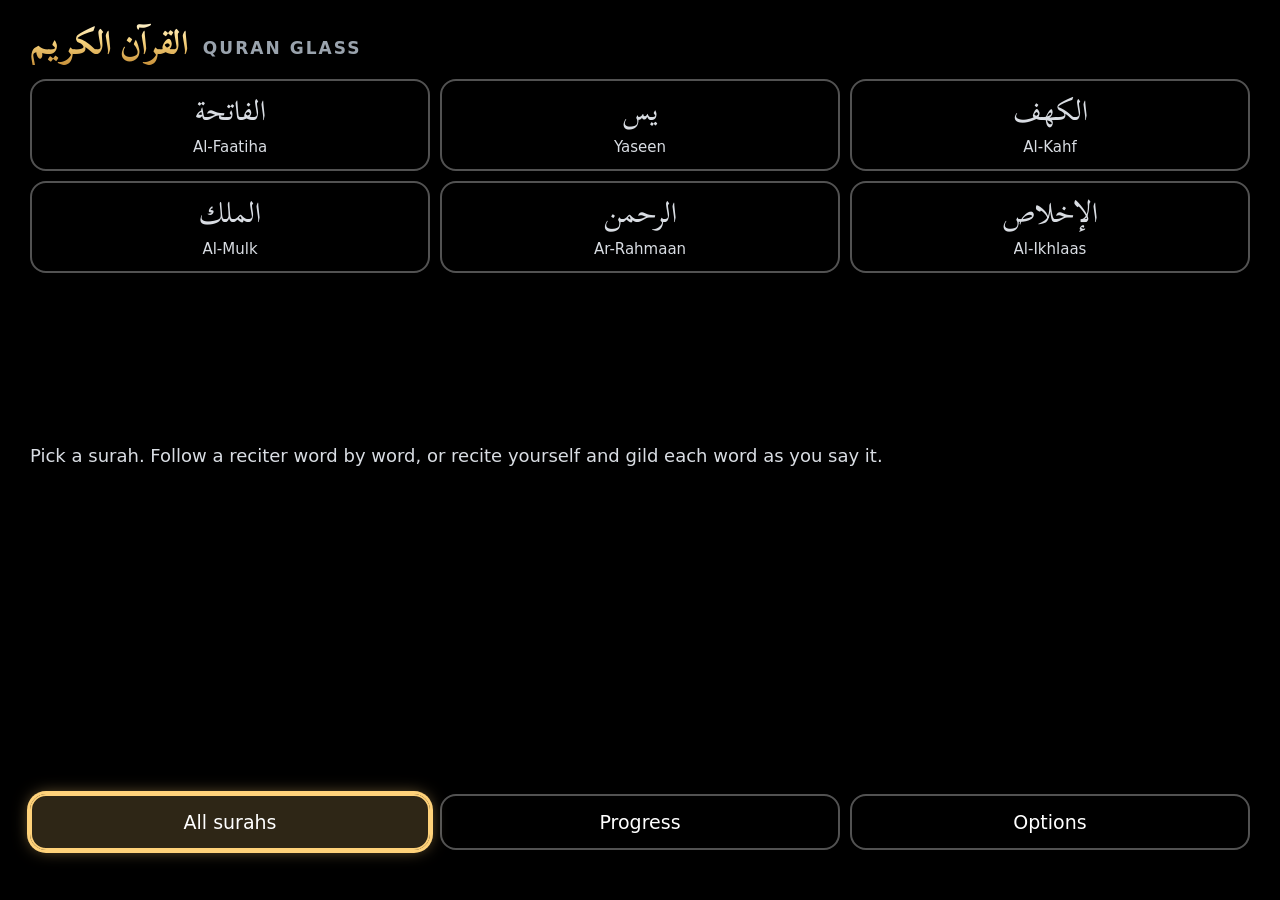
==== commit 0beaf109: "Unify Quran Glass launcher name, artwork and reading description" ====
--- a/index.html
+++ b/index.html
@@ -3,13 +3,16 @@
 <head>
   <meta charset="utf-8">
   <meta name="viewport" content="width=device-width, initial-scale=1">
-  <meta name="application-name" content="Quran">
-  <meta name="description" content="Follow a Quran recitation word by word on Meta Ray-Ban Display, or recite yourself: pinch on each word, or let your phone listen and gild each word as you say it. Text, word meanings, word audio and timing from Quran.com; recitations from QuranicAudio, and aligned recitations from mp3quran.net timed by Bakar Studio.">
+  <meta name="application-name" content="Quran Glass">
+  <meta name="apple-mobile-web-app-title" content="Quran Glass">
+  <meta name="description" content="Read a surah, listen to the recitation, and follow each word.">
   <meta name="mrbd-web-app-capable" content="yes">
   <meta name="robots" content="noindex, nofollow">
   <meta name="theme-color" content="#000000">
-  <title>Quran</title>
+  <title>Quran Glass</title>
   <link rel="icon" href="icon.svg" type="image/svg+xml">
+  <link rel="manifest" href="manifest.webmanifest">
+  <link rel="apple-touch-icon" sizes="192x192" href="icon-192.png">
   <link rel="preconnect" href="https://fonts.googleapis.com">
   <link rel="preconnect" href="https://fonts.gstatic.com" crossorigin>
   <!-- Three Arabic fonts (Options → Arabic font); only the one in use is downloaded. -->
@@ -21,7 +24,7 @@
     <!-- Home: carry on where you stopped, or pick a surah. -->
     <section id="home" class="screen" aria-labelledby="homeTitle">
       <header class="head">
-        <h1 id="homeTitle"><span class="title-ar" lang="ar" dir="rtl" translate="no">القرآن الكريم</span><span class="title-en">Quran</span></h1>
+        <h1 id="homeTitle"><span class="title-ar" lang="ar" dir="rtl" translate="no">القرآن الكريم</span><span class="title-en">Quran Glass</span></h1>
         <span class="headside"><span id="homeNote" class="dim"></span><span class="batt" data-batt hidden></span></span>
       </header>
       <button id="resume" class="card" data-tip="Carry on where you stopped" hidden>
@@ -81,8 +84,8 @@
         <button id="hint" class="round primary" aria-label="Hint for the next word" hidden>
           <svg viewBox="0 0 24 24" aria-hidden="true"><path d="M12 2.5a6.8 6.8 0 0 0-4 12.3c.6.5 1 1.2 1 2V18h6v-1.2c0-.8.4-1.5 1-2A6.8 6.8 0 0 0 12 2.5zM9.2 19.6h5.6v1a1.4 1.4 0 0 1-1.4 1.4h-2.8a1.4 1.4 0 0 1-1.4-1.4z"/></svg>
         </button>
-        <button id="voice" class="round" aria-label="Follow my voice" aria-pressed="false" hidden>
-          <svg viewBox="0 0 24 24" aria-hidden="true"><path d="M12 2.6a3.4 3.4 0 0 0-3.4 3.4v6a3.4 3.4 0 0 0 6.8 0V6A3.4 3.4 0 0 0 12 2.6z"/><path d="M6.2 11.2a.9.9 0 0 0-1.8 0 7.6 7.6 0 0 0 6.7 7.5v2.2a.9.9 0 0 0 1.8 0v-2.2a7.6 7.6 0 0 0 6.7-7.5.9.9 0 0 0-1.8 0 5.8 5.8 0 0 1-11.6 0z"/></svg>
+        <button id="voice" class="pill android-mic" aria-label="Start Android mic" aria-pressed="false" hidden>
+          <span id="voiceLabel">Start Android mic</span>
         </button>
         <button id="nextAyah" class="round" aria-label="Next ayah">
           <svg viewBox="0 0 24 24" aria-hidden="true"><path d="M15.8 5H18v14h-2.2zM5 5.6v12.8a.8.8 0 0 0 1.2.7l8.3-6.4a.8.8 0 0 0 0-1.4L6.2 4.9a.8.8 0 0 0-1.2.7z"/></svg>
--- a/style.css
+++ b/style.css
@@ -324,3 +324,7 @@
 .arabic-source a, .credit a { color: inherit; }
 .arabic-source button { margin-inline-start: .55em; padding: .38em .75em; border: 1px solid var(--dim); border-radius: 999px; font: inherit; color: var(--ink); }
 .arabic-source button:focus-visible, .arabic-source a:focus-visible { outline: 2px solid var(--gold); outline-offset: 2px; }
+
+
+
+.controls .android-mic { flex: 0 0 108px; min-height: 56px; padding: 2px 4px; font-size: 17px; line-height: 1.1; }
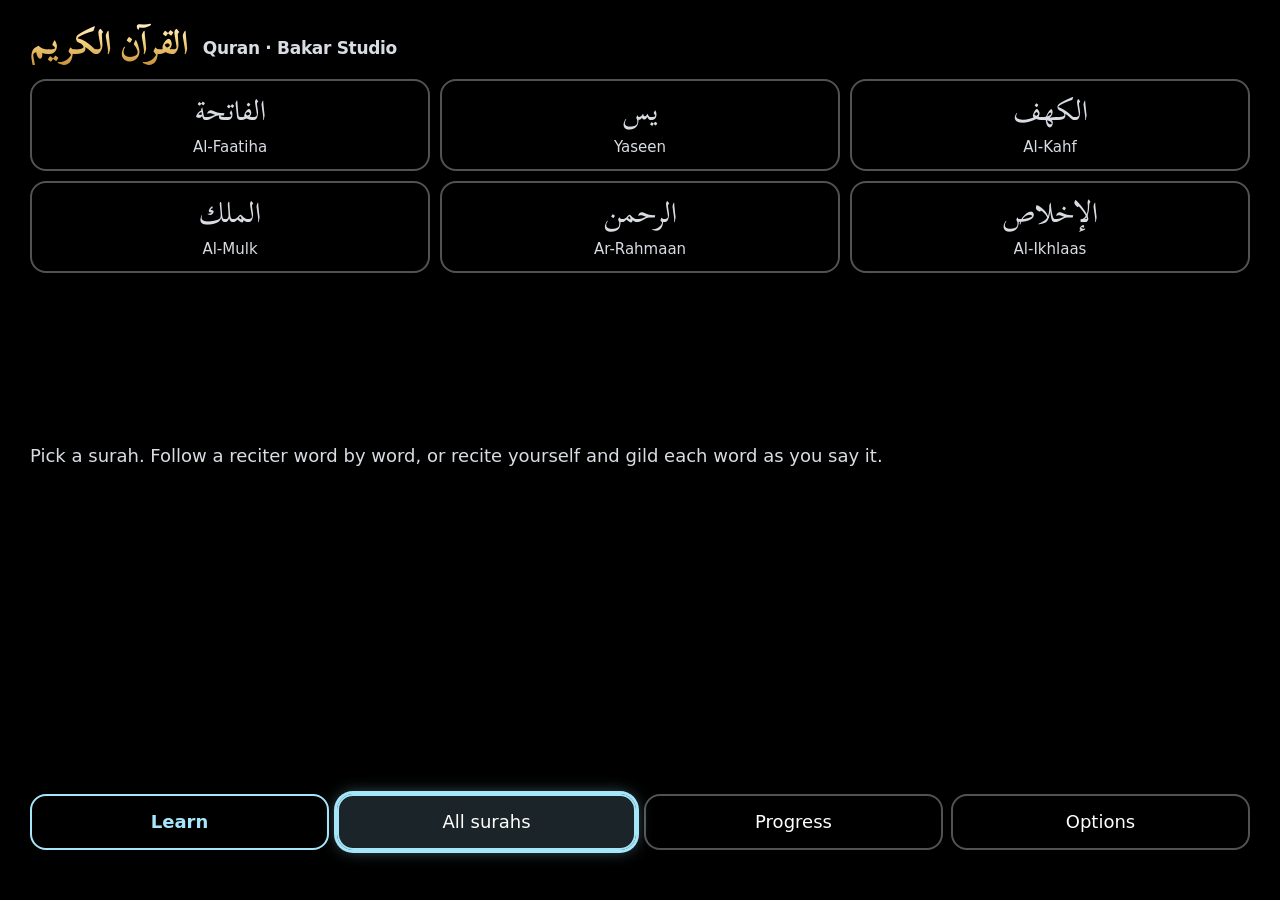
==== commit 9c03405a: "Bakar Quran on the glasses: one app with the desktop, a recital stage and hands-free Learn Renames Q" ====
--- a/index.html
+++ b/index.html
@@ -3,13 +3,13 @@
 <head>
   <meta charset="utf-8">
   <meta name="viewport" content="width=device-width, initial-scale=1">
-  <meta name="application-name" content="Quran Glass">
-  <meta name="apple-mobile-web-app-title" content="Quran Glass">
+  <meta name="application-name" content="Bakar Quran">
+  <meta name="apple-mobile-web-app-title" content="Bakar Quran">
   <meta name="description" content="Read a surah, listen to the recitation, and follow each word.">
   <meta name="mrbd-web-app-capable" content="yes">
   <meta name="robots" content="noindex, nofollow">
   <meta name="theme-color" content="#000000">
-  <title>Quran Glass</title>
+  <title>Bakar Quran</title>
   <link rel="icon" href="icon.svg" type="image/svg+xml">
   <link rel="manifest" href="manifest.webmanifest">
   <link rel="apple-touch-icon" sizes="192x192" href="icon-192.png">
@@ -24,7 +24,7 @@
     <!-- Home: carry on where you stopped, or pick a surah. -->
     <section id="home" class="screen" aria-labelledby="homeTitle">
       <header class="head">
-        <h1 id="homeTitle"><span class="title-ar" lang="ar" dir="rtl" translate="no">القرآن الكريم</span><span class="title-en">Quran Glass</span></h1>
+        <h1 id="homeTitle"><span class="title-ar" lang="ar" dir="rtl" translate="no">القرآن الكريم</span><span class="title-en">Quran · Bakar Studio</span></h1>
         <span class="headside"><span id="homeNote" class="dim"></span><span class="batt" data-batt hidden></span></span>
       </header>
       <button id="resume" class="card" data-tip="Carry on where you stopped" hidden>
@@ -35,6 +35,7 @@
       <div id="picks" class="picks"></div>
       <p id="homeHint" class="hint" hidden>Pick a surah. Follow a reciter word by word, or recite yourself and gild each word as you say it.</p>
       <div class="row3">
+        <button id="homeLearn" class="pill learn-pill" data-tip="Hands-free: hear it, say it, then from memory"><span>Learn</span></button>
         <button id="allSurahs" class="pill" data-tip="All 114 surahs, in order"><span>All surahs</span></button>
         <button id="homeProgress" class="pill" data-tip="Ayahs you recited, hints and time"><span>Progress</span></button>
         <button id="homeOptions" class="pill" data-tip="Reciter, font, effects and more"><span>Options</span></button>
@@ -90,6 +91,9 @@
         <button id="nextAyah" class="round" aria-label="Next ayah">
           <svg viewBox="0 0 24 24" aria-hidden="true"><path d="M15.8 5H18v14h-2.2zM5 5.6v12.8a.8.8 0 0 0 1.2.7l8.3-6.4a.8.8 0 0 0 0-1.4L6.2 4.9a.8.8 0 0 0-1.2.7z"/></svg>
         </button>
+        <button id="learn" class="round" aria-label="Learn hands-free">
+          <svg viewBox="0 0 24 24" aria-hidden="true"><path d="M17 2l4 4-4 4V7H7a3 3 0 0 0-3 3v1H2v-1a5 5 0 0 1 5-5h10V2zM7 22l-4-4 4-4v3h10a3 3 0 0 0 3-3v-1h2v1a5 5 0 0 1-5 5H7v3z"/></svg>
+        </button>
         <button id="mode" class="round" aria-label="Recite it yourself">
           <svg id="modeListen" viewBox="0 0 24 24" aria-hidden="true"><path d="M12 3a8 8 0 0 0-8 8v5.5A2.5 2.5 0 0 0 6.5 19H8v-7H6v-1a6 6 0 0 1 12 0v1h-2v7h1.5a2.5 2.5 0 0 0 2.5-2.5V11a8 8 0 0 0-8-8z"/></svg>
           <svg id="modeRecite" viewBox="0 0 24 24" aria-hidden="true" hidden><path d="M9.5 2.8a1.7 1.7 0 0 1 1.7 1.7v6.1l.9-.1V8.3a1.7 1.7 0 1 1 3.4 0v2.5l.6-.1a1.7 1.7 0 0 1 2 1.6v3.4c0 3.6-2.6 6.5-6.1 6.5h-.6a6 6 0 0 1-5-2.7l-2.6-4a1.6 1.6 0 0 1 2.4-2.1l1.6 1.4V4.5a1.7 1.7 0 0 1 1.7-1.7z"/></svg>
@@ -99,6 +103,7 @@
         </button>
       </div>
       <p id="tip" class="tip" aria-hidden="true"></p>
+      <div id="cue" class="cue" role="status" hidden><span id="cueText"></span><span class="cue-dots" aria-hidden="true"><i></i><i></i><i></i></span></div>
     </section>
 
     <!-- Progress: what was gilded (by his pinches or his phone's listening) and the hints he used, kept on the glasses. -->
--- a/style.css
+++ b/style.css
@@ -1,4 +1,4 @@
-/* Quran on Meta Ray-Ban Display.
+/* Bakar Quran on Meta Ray-Ban Display.
    The display is additive: black adds no light and reads as see-through, so the page stays black and
    only the words, a few hairlines and the focus glow are lit. Words not yet recited are a warm,
    restful white (in Recite myself the next one to say is in full light); recited words are gilded; the
@@ -13,7 +13,12 @@
   --hair: rgba(255, 255, 255, 0.32);
   --gold: #ffd27a;
   --gold-soft: rgba(255, 210, 122, 0.18);
-  --glow: 0 0 0 3px var(--gold), 0 0 16px rgba(255, 210, 122, 0.5);
+  /* One language with the desktop app: cool light is "now" and focus; gold only ever means finished or heard. */
+  --now: #a6e6fb;
+  --now-lit: #8fe0fa;
+  --now-soft: rgba(166, 230, 251, 0.16);
+  --brass: #c9b98f;
+  --glow: 0 0 0 3px var(--now), 0 0 16px rgba(166, 230, 251, 0.45);
   /* Gilding: pale highlight at the top of the letters, deep gold at the base. */
   --gilt: linear-gradient(180deg, #fff3cf 0%, #f6d27c 46%, #c9923b 100%);
   --gilt-now: linear-gradient(180deg, #fffdf4 0%, #ffe7a8 42%, #f4bf55 100%);
@@ -64,7 +69,7 @@
 /* Header explanations double as the screen's tip line: the focused row's explanation replaces the
    default text, then fades back. */
 .headtip { text-align: end; min-inline-size: 0; white-space: nowrap; overflow: hidden; text-overflow: ellipsis; transition: color 160ms ease; }
-.headtip.on { color: var(--gold); }
+.headtip.on { color: var(--now); }
 .headside { display: inline-flex; align-items: center; gap: 12px; }
 
 /* Home title: the name of the Book in gilded script, the app's name small beside it. */
@@ -73,13 +78,13 @@
   font-family: var(--arabic); font-weight: var(--arabic-bold); font-size: 34px; line-height: 1.25;
   background: var(--gilt); -webkit-background-clip: text; background-clip: text; color: transparent;
 }
-.title-en { font-size: 17px; font-weight: 650; letter-spacing: 0.12em; text-transform: uppercase; color: var(--dim); }
+.title-en { font-size: 17px; font-weight: 600; color: var(--soft); }
 
 /* Glasses battery, when the browser reports it. */
 .batt { display: inline-flex; align-items: center; gap: 5px; font-size: 14px; color: var(--dim); font-variant-numeric: tabular-nums; }
 .batt svg { inline-size: 20px; block-size: 12px; }
 .batt.low { color: #ff9d8a; }
-.batt.charging { color: var(--gold); }
+.batt.charging { color: var(--now); }
 
 button {
   display: inline-grid; place-items: center;
@@ -87,7 +92,7 @@
   font: inherit; cursor: pointer; padding: 0; outline: none;
   -webkit-tap-highlight-color: transparent;
 }
-button:focus { border-color: var(--gold); background: var(--gold-soft); box-shadow: var(--glow); }
+button:focus { border-color: var(--now); background: var(--now-soft); box-shadow: var(--glow); }
 button:active { transform: scale(0.95); }
 button[disabled] { opacity: 0.35; }
 
@@ -96,7 +101,7 @@
   display: flex; flex-direction: column; align-items: flex-start; gap: 4px;
   inline-size: 100%; padding: 14px 20px 16px; border-radius: 20px; text-align: start; flex: none;
 }
-.eyebrow { font-size: 14px; letter-spacing: 0.08em; text-transform: uppercase; color: var(--gold); }
+.eyebrow { font-size: 16px; font-weight: 600; color: var(--now); }
 .cardline { display: flex; align-items: baseline; justify-content: space-between; gap: 16px; inline-size: 100%; }
 .big { font-size: 30px; font-weight: 750; }
 .ar-name { font-family: var(--arabic); font-weight: var(--arabic-weight); font-size: 34px; line-height: 1.2; color: var(--soft); }
@@ -106,7 +111,9 @@
 .pick .ar-name { font-size: 28px; line-height: 1.75; }
 .pick .en { font-size: 15px; line-height: 1.2; color: var(--soft); white-space: nowrap; overflow: hidden; text-overflow: ellipsis; max-inline-size: 100%; }
 .hint { font-size: 18px; line-height: 1.4; color: var(--soft); margin: auto 0; }
-.row3 { display: grid; grid-template-columns: repeat(3, minmax(0, 1fr)); gap: 10px; flex: none; margin-top: auto; }
+.row3 { display: grid; grid-template-columns: repeat(4, minmax(0, 1fr)); gap: 8px; flex: none; margin-top: auto; }
+.row3 .pill { font-size: 18px; }
+.row3 .learn-pill { border-color: var(--now); color: var(--now); font-weight: 650; }
 .pill { block-size: 56px; border-radius: 16px; font-size: 19px; }
 
 /* ---- surah list ------------------------------------------------------------------------------ */
@@ -123,7 +130,7 @@
 .names .en { font-size: 20px; white-space: nowrap; overflow: hidden; text-overflow: ellipsis; }
 .names .sub { font-size: 14px; color: var(--dim); white-space: nowrap; overflow: hidden; text-overflow: ellipsis; }
 .surahs .ar-name { font-size: 26px; }
-.surahs button:focus .num { color: var(--gold); }
+.surahs button:focus .num { color: var(--now); }
 
 /* ---- reader --------------------------------------------------------------------------------- */
 .reader { gap: 10px; padding-block-end: 12px; position: relative; }
@@ -133,16 +140,16 @@
 .who { display: inline-flex; align-items: center; gap: 8px; min-inline-size: 0; white-space: nowrap; font-variant-numeric: tabular-nums; }
 #whoText { min-inline-size: 0; overflow: hidden; text-overflow: ellipsis; }
 .dot { inline-size: 8px; block-size: 8px; border-radius: 50%; background: var(--dim); }
-.dot.live { background: var(--gold); box-shadow: 0 0 8px var(--gold); }
+.dot.live { background: var(--now); box-shadow: 0 0 8px var(--now); }
 /* A fine gold rule under the top line with a small lozenge at its centre: with the ayah medallion,
    the only ornament. */
 .rule {
   flex: none; position: relative; block-size: 1px; margin-block: -4px 0;
-  background: linear-gradient(90deg, transparent, rgba(255, 210, 122, 0.55) 20%, rgba(255, 210, 122, 0.55) 80%, transparent);
+  background: linear-gradient(90deg, transparent, rgba(201, 185, 143, 0.5) 20%, rgba(201, 185, 143, 0.5) 80%, transparent);
 }
 .rule-gem {
   position: absolute; inset-inline-start: 50%; inset-block-start: 50%; inline-size: 7px; block-size: 7px;
-  margin: -3.5px 0 0 -3.5px; transform: rotate(45deg); border: 1px solid rgba(255, 210, 122, 0.8); background: #000;
+  margin: -3.5px 0 0 -3.5px; transform: rotate(45deg); border: 1px solid rgba(201, 185, 143, 0.8); background: #000;
 }
 
 /* Its own layer, so the streak can pass behind the letters. */
@@ -150,7 +157,7 @@
 .textbox::-webkit-scrollbar { display: none; }
 /* In Recite myself the text itself takes the pinches; a gold frame says so (strong enough to read
    over a bright sky). */
-.textbox:focus { box-shadow: inset 0 0 0 2px var(--gold); }
+.textbox:focus { box-shadow: inset 0 0 0 2px var(--now); }
 .ayah {
   margin: auto 0; inline-size: 100%; padding-inline: 6px;
   font-family: var(--arabic); font-weight: var(--arabic-weight); font-size: 44px; line-height: 1.95; text-align: center;
@@ -172,11 +179,13 @@
 /* The word being said: the brightest gold, a soft halo, and a gold line under it that does not rely
    on colour alone. */
 .ayah .w.now {
-  background: var(--gilt-now);
+  background: linear-gradient(to left, var(--now-lit) calc(var(--f, 0) * 100% - 5%), var(--word) calc(var(--f, 0) * 100% + 5%));
   -webkit-background-clip: text; background-clip: text;
-  filter: drop-shadow(0 0 7px rgba(255, 196, 90, 0.55));
-  text-decoration: underline 2px var(--gold); text-decoration-skip-ink: none; text-underline-offset: 0.42em;
-}
+  filter: drop-shadow(0 0 7px rgba(126, 214, 240, 0.5));
+  text-decoration: underline 2px var(--now); text-decoration-skip-ink: none; text-underline-offset: 0.42em;
+}
+/* Effects off or Reduce Motion: the word is simply lit, with no moving edge. */
+.fx-off .ayah .w.now { background: none; color: var(--now-lit); filter: none; }
 /* Follow my voice: a word the phone heard but could not make out is gilded in a fainter gold, with no
    line of its own (dotted lines belong to Memorise and hints). It stays brighter than the words still
    to come, and the reader says once what it means. */
@@ -185,13 +194,13 @@
    behind it, with a gold line under it at the text (not the box). */
 .ayah .w.next {
   color: var(--word);
-  text-decoration: underline 2px rgba(255, 210, 122, 0.7); text-decoration-skip-ink: none; text-underline-offset: 0.42em;
+  text-decoration: underline 2px var(--now); text-decoration-skip-ink: none; text-underline-offset: 0.42em;
 }
 .ayah .w.veiled {
   color: transparent;
   text-decoration: underline dotted 2px rgba(255, 255, 255, 0.35); text-decoration-skip-ink: none; text-underline-offset: 0.42em;
 }
-.ayah .w.veiled.next { text-decoration-color: rgba(255, 210, 122, 0.75); }
+.ayah .w.veiled.next { text-decoration-color: var(--now); }
 /* Hint, step one in Memorise: the first letter shows where the hidden word begins. */
 .ayah .w.lettered::before {
   content: attr(data-first); position: absolute; inset-inline-start: 0; inset-block-start: 0;
@@ -203,7 +212,7 @@
   text-decoration: underline dotted 2px rgba(255, 210, 122, 0.75); text-decoration-skip-ink: none; text-underline-offset: 0.42em;
 }
 /* Solid gold: it carries the ayah number, and fine lines at lower light vanish outdoors. */
-.ayah .end { color: #e9c27a; font-size: 0.82em; }
+.ayah .end { color: var(--brass); font-size: 0.82em; }
 .ayah .end.done { filter: drop-shadow(0 0 6px rgba(255, 196, 90, 0.5)); }
 .ayah.loading { font-family: inherit; font-size: 20px; color: var(--dim); }
 
@@ -225,7 +234,7 @@
 .comet {
   position: absolute; inset-block-start: 0; inset-inline-start: 0; inline-size: 0; block-size: 0;
   border-radius: 999px; pointer-events: none; opacity: 0; z-index: -1;
-  background: radial-gradient(closest-side, rgba(255, 226, 150, 0.8), rgba(255, 196, 90, 0.28) 60%, transparent);
+  background: radial-gradient(closest-side, rgba(190, 238, 252, 0.75), rgba(126, 214, 240, 0.26) 60%, transparent);
   filter: blur(6px);
 }
 /* Gold sparks when an ayah is complete. */
@@ -241,27 +250,27 @@
 }
 .meaning.more { -webkit-mask-image: linear-gradient(to bottom, #000 64%, transparent); mask-image: linear-gradient(to bottom, #000 64%, transparent); }
 
-.controls { display: flex; justify-content: center; align-items: center; gap: 18px; flex: none; }
+.controls { display: flex; justify-content: center; align-items: center; gap: 14px; flex: none; }
 .round { border-radius: 50%; inline-size: 64px; block-size: 64px; position: relative; }
 .round svg { inline-size: 28px; block-size: 28px; }
 /* Softer than pure white at rest, so the gilded text stays the brightest thing; focus makes it gold. */
 .round.primary { inline-size: 80px; block-size: 80px; border: 3px solid rgba(236, 231, 220, 0.6); }
 .round.primary svg { inline-size: 38px; block-size: 38px; }
-#hint.primary { border-color: rgba(255, 210, 122, 0.85); color: var(--gold); }
+#hint.primary { border-color: var(--now); color: var(--now); }
 /* Listening: the microphone button fills with gold light only while the phone says it is listening
    (not while asking or getting ready; the top line says those), the Hint button beside it is a ring
    only, and the top line says Listening in gold. */
 #voice.on { border-color: rgba(255, 210, 122, 0.85); color: var(--gold); background: var(--gold-soft); }
 .who.listening { color: var(--gold); }
 /* One line always, so a tip never shifts the text above it. */
-.tip { flex: none; min-block-size: 22px; text-align: center; font-size: 17px; font-weight: 650; color: var(--gold); opacity: 0; margin-block-start: -4px; white-space: nowrap; overflow: hidden; text-overflow: ellipsis; }
+.tip { flex: none; min-block-size: 22px; text-align: center; font-size: 17px; font-weight: 650; color: var(--now); opacity: 0; margin-block-start: -4px; white-space: nowrap; overflow: hidden; text-overflow: ellipsis; }
 .tip.on { opacity: 1; }
 
 /* ---- progress ------------------------------------------------------------------------------- */
 .progbody { display: flex; flex-direction: column; gap: 10px; min-block-size: 0; overflow: auto; scrollbar-width: none; padding: 3px 4px 6px; }
 .progbody::-webkit-scrollbar { display: none; }
 .prow { flex: none; padding: 10px 16px 12px; border: 1.5px solid var(--hair); border-radius: 16px; outline: none; }
-.prow:focus { border-color: var(--gold); background: var(--gold-soft); box-shadow: var(--glow); }
+.prow:focus { border-color: var(--now); background: var(--now-soft); box-shadow: var(--glow); }
 .prow .lab { font-size: 13px; letter-spacing: 0.06em; text-transform: uppercase; color: var(--dim); }
 .prow .val { font-size: 21px; font-weight: 700; margin-block-start: 2px; }
 .prow .sub { font-size: 15px; color: var(--soft); margin-block-start: 2px; }
@@ -280,8 +289,8 @@
 .orow .val { display: flex; justify-content: space-between; align-items: center; font-size: 19px; font-weight: 700; min-inline-size: 0; }
 .orow .val .v { white-space: nowrap; overflow: hidden; text-overflow: ellipsis; padding: 0 6px; }
 .orow .arrow { color: var(--dim); font-size: 26px; line-height: 1; }
-.orow:focus { border-color: var(--gold); background: var(--gold-soft); box-shadow: var(--glow); }
-.orow:focus .arrow { color: var(--gold); }
+.orow:focus { border-color: var(--now); background: var(--now-soft); box-shadow: var(--glow); }
+.orow:focus .arrow { color: var(--now); }
 /* Arabic font: a word in the chosen font beside its name. */
 .orow .val .sample { font-family: var(--arabic); font-weight: var(--arabic-weight); font-size: 24px; line-height: 1.3; color: var(--gold); white-space: nowrap; }
 /* While a reciter's voice previews, its name carries a small gold sound mark. */
@@ -304,16 +313,36 @@
 .toasting .topline, .toasting .head { opacity: 0; }
 .toast {
   position: absolute; inset-inline: 0; inset-block-start: 14px; margin-inline: auto; inline-size: max-content; max-inline-size: 84%;
-  padding: 8px 18px; border-radius: 999px; border: 1.5px solid rgba(255, 210, 122, 0.6);
-  /* The same faint gold as before, but opaque (14% gold over black), so the rule and the text's frame
+  padding: 8px 18px; border-radius: 999px; border: 1.5px solid rgba(166, 230, 251, 0.6);
+  /* A faint cool light, opaque, so the rule and the text's frame
      under a two-line message never run through its words. */
-  color: var(--ink); font-size: 17px; background: rgb(36, 29, 17); text-wrap: balance; text-align: center;
+  color: var(--ink); font-size: 17px; background: rgb(20, 34, 40); text-wrap: balance; text-align: center;
 }
 /* In the reader a message stays above the text, even on the longest ayah: smaller type nearer the top,
    so two lines end at 54.5 px and the text box starts at 59 px. */
 .reader:not([hidden]) ~ .toast { inset-block-start: 4px; padding: 5px 16px; font-size: 15px; line-height: 1.25; max-inline-size: 90%; }
 
+/* ---- the recital: while a reciter plays and nothing is pressed, the lens belongs to the ayah --------- */
+.stage .controls { opacity: 0; pointer-events: none; }
+.stage .tip { opacity: 0; }
+.stage .topline { opacity: 0.55; }
+.stage .rule { opacity: 0.35; }
+.stage .meaning { opacity: 0.8; }
+.toasting .stage .topline { opacity: 0; }
+/* Learn, hands-free: one plain word says whose turn it is, where the controls were. */
+.learning.stage .topline { opacity: 0.85; }
+.toasting .learning.stage .topline { opacity: 0; }
+/* From memory: nothing on the lens gives the word away. It turns gold only after its moment has passed. */
+.memory .gloss, .memory .meaning { visibility: hidden; }
+.memory .ayah .w.now { background: none; color: transparent; filter: none; }
+.cue { position: absolute; inset-inline: 0; inset-block-end: 30px; display: flex; flex-direction: column; align-items: center; gap: 9px; pointer-events: none; }
+#cueText { font-size: 28px; font-weight: 650; line-height: 1.15; color: var(--now); }
+.cue-dots { display: flex; gap: 10px; }
+.cue-dots i { inline-size: 10px; block-size: 10px; border-radius: 50%; border: 1.5px solid var(--soft); }
+.cue-dots i.on { background: var(--now); border-color: var(--now); }
+
 @media (prefers-reduced-motion: no-preference) {
+  .reader .controls, .reader .topline, .reader .rule, .reader .meaning { transition: opacity 420ms cubic-bezier(0.2, 0, 0, 1); }
   button, .orow, .prow { transition: box-shadow 140ms ease, background-color 140ms ease, border-color 140ms ease, transform 90ms ease; }
   .tip { transition: opacity 180ms ease; }
   .ayah .w { transition: filter 140ms ease; }
